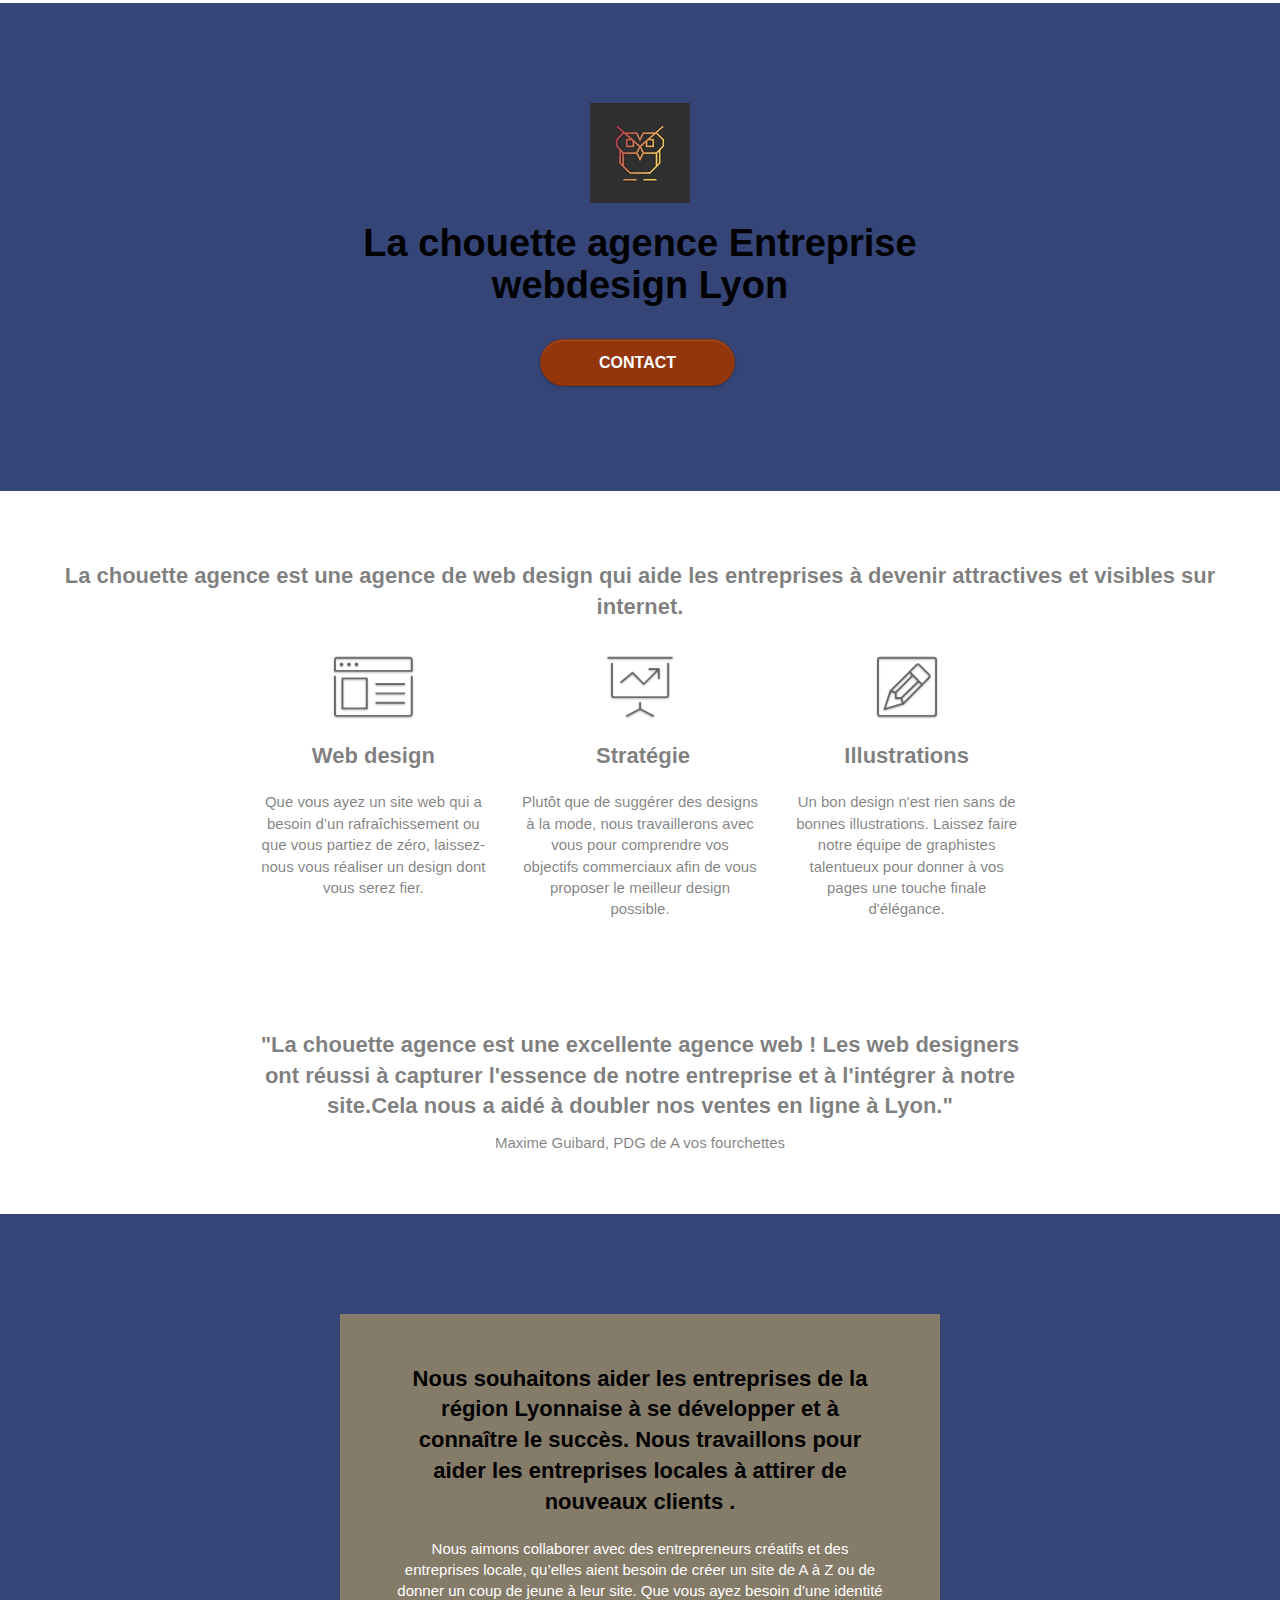
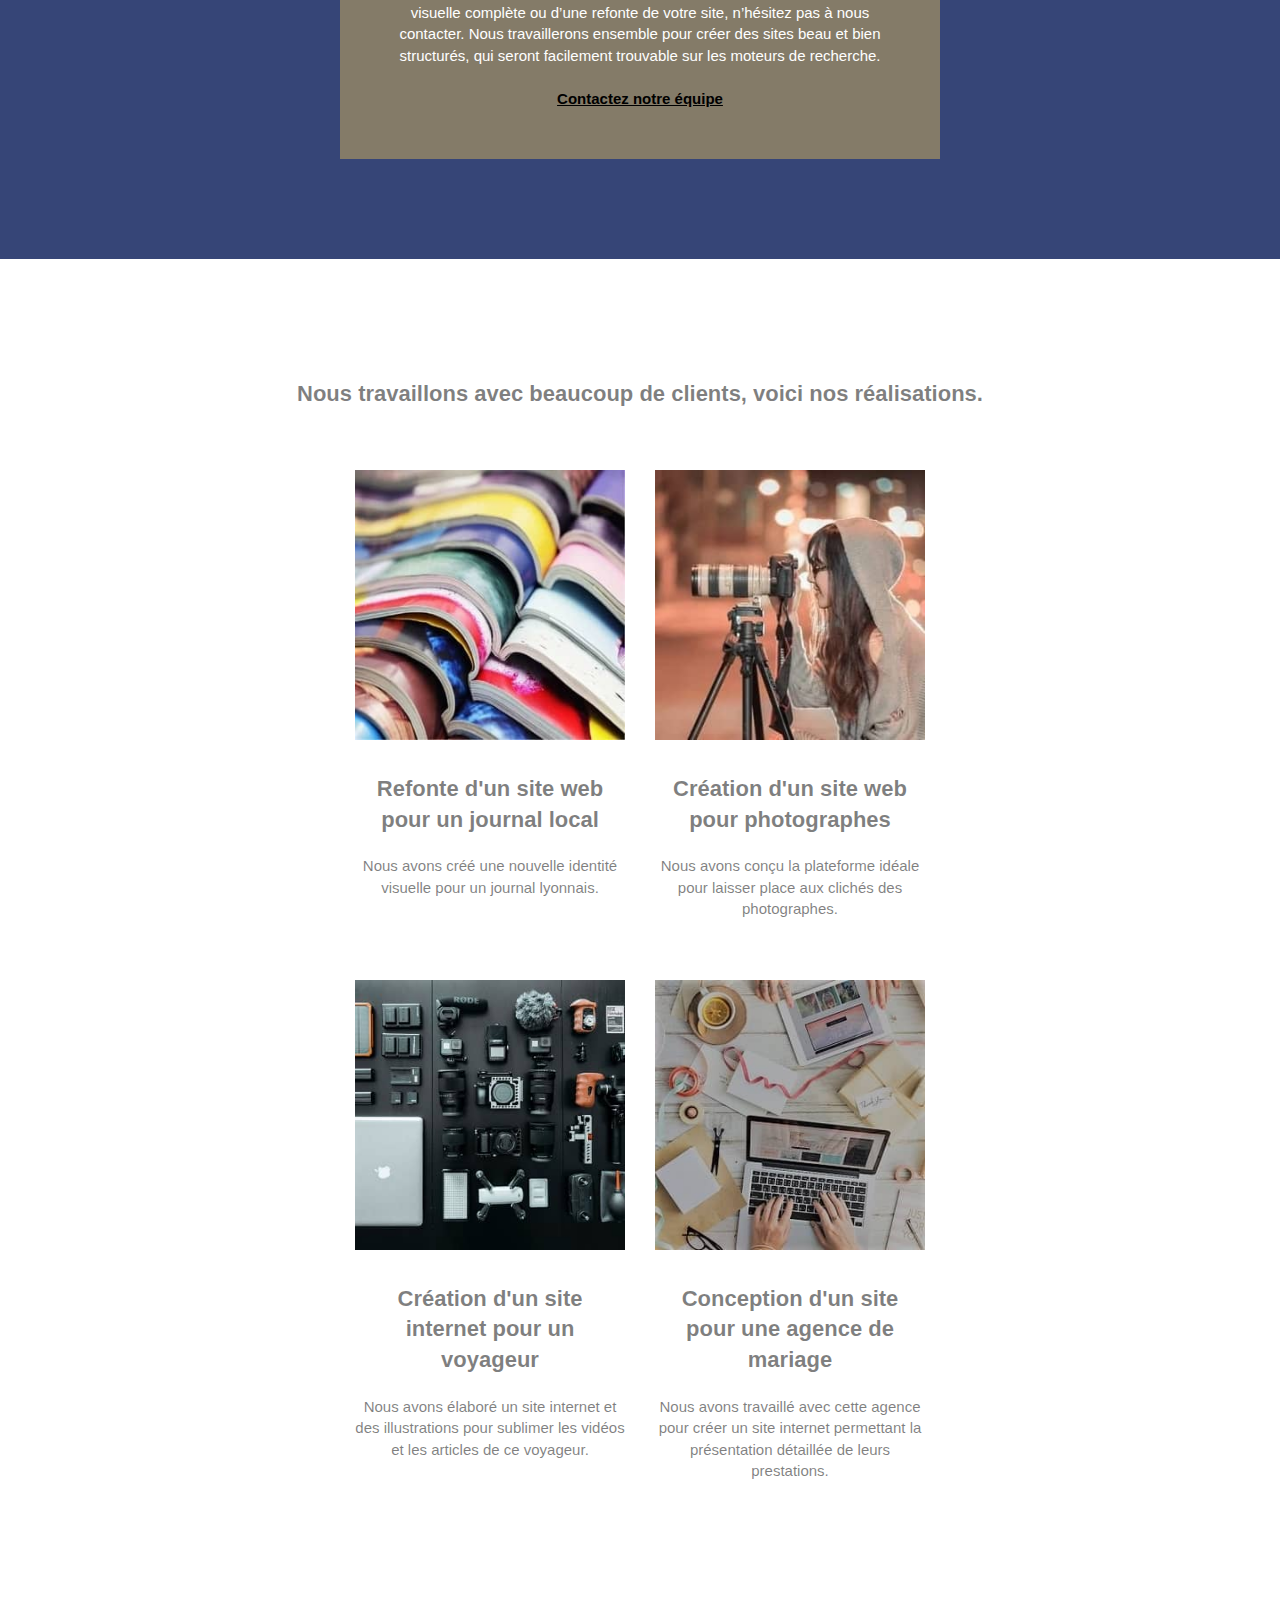
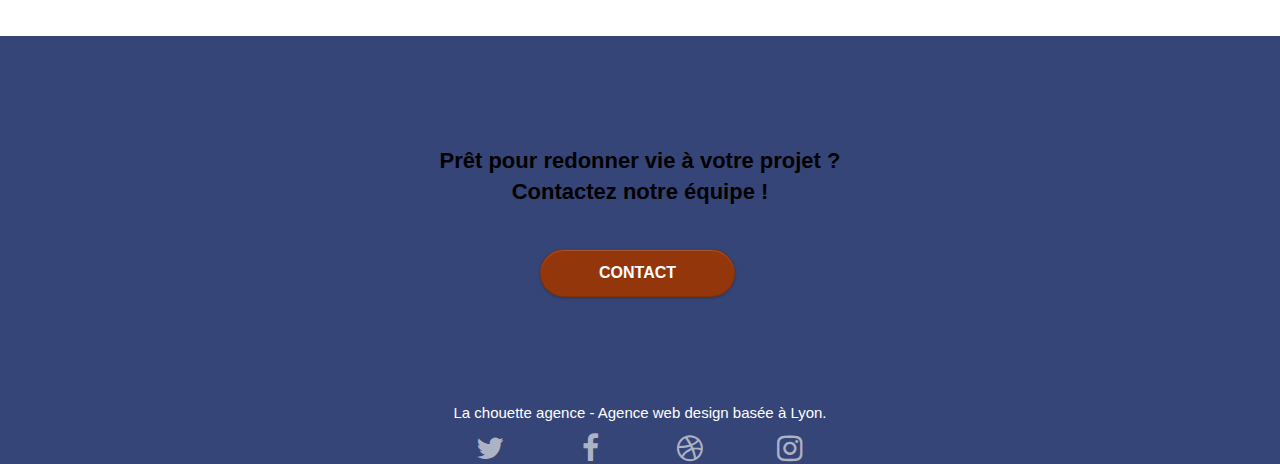
==== index.html @ 37edb610 "divers" ====
<!doctype html>
<html lang="fr">
	<head>
		<meta charset="utf-8">
		<meta name="keywords" content="seo, google, site web, site internet, agence design paris,agence design">
		<meta name="description" content="La Chouette agence est une agence de webdesign basée à Lyon qui aide les entreprises à devenir attractives et visibles sur Internet en définissant une stratégie et un design à votre image">
		<meta name="viewport" content="width=device-width, initial-scale=1.0, viewport-fit=cover">
		<meta name="robots" content="index,follow">

		<link rel="stylesheet" type="text/css" href="./css/bootstrap.css">
		<link rel="stylesheet" type="text/css" href="./style.css">
		<link rel="stylesheet" type="text/css" href="./css/font-awesome.css">
		<link rel="stylesheet" type="text/css" href="./css/et-line.css">
             <title>la Chouette agence - Entreprise web design Lyon</title>
	</head>
	<body>
		<!-- Principal conteneur -->
		<div class="page-container">
			<!-- Header -->
			<div class="bloc bgc-white l-bloc " id="bloc-0">
				<div class="container bloc-sm">
					<nav class="navbar row">
						<div class="navbar-header"></div>
							<!--<a class="navbar-brand" href="index.html"><img src="img/Optimized-la-chouette-agence.png" alt="Logo de la Chouette agence, agence de web design à Lyon"></a>
						</div> -->
						<div class="collapse navbar-collapse navbar-1 special-dropdown-nav">
							<ul class="site-navigation nav navbar-nav"></ul>
						</div>
						</nav>
					   </div>
					</div>
				  </div>
			
				<!-- bloc-1-presentation -->
				<div class="bloc bgc-dark-slate-blue bg-banniere d-bloc bg-t-edge bloc-bg-texture texture-paper b-parallax" id="bloc-1-hero">
					<div class="container bloc-lg">
						<div class="row tight-width-whitespace">
							<div class="col-sm-12">
								<img src="img/Optimized-logo.png" class="center-block image-resize-mode" width="100" alt="La chouette agence, agence web paris, création logo paris" />
								<h1 class="text-center hero-bloc-text tc-white ">La chouette agence Entreprise webdesign Lyon</h1>
								<div class="text-center">
									<a href="contact.html" class="btn btn-lg btn-clean btn-rd cta-hero btn-atomic-tangerine" id="cta-hero">Contact</a>
								</div>
							</div>
						</div>
					</div>
				</div>
				<!-- bloc-1-presentation END -->
				<!-- bloc-2-services -->
				<div class="bloc bgc-white l-bloc" id="bloc-2-services">
					<div class="container bloc-md">
						<div class="row">
							<div class="col-sm-12">
								<h2 class="text-center">
									La chouette agence est une agence de web design qui aide les entreprises à devenir attractives et visibles sur internet.
								</h2>	
								</div>
							</div>
							<div class="row voffset-lg med-width-whitespace">
								<div class="col-sm-4">
									<div class="text-center">
										<span class="et-icon-browser sm-shadow icon-dark-slate-blue icons icon-lg"></span>
									</div>
									<h2 class="mg-md text-center">Web design</h2>
									<p class="text-center">
										Que vous ayez un site web qui a besoin d&rsquo;un rafraîchissement ou que vous partiez de zéro, laissez-nous vous réaliser un design dont vous serez fier.
									</p>
								</div>
								<div class="col-sm-4">
									<div class="text-center">
										<span class="et-icon-presentation sm-shadow icon-dark-slate-blue icons icon-lg"></span>
									</div>
									<h2 class="mg-md text-center">&nbsp;Stratégie</h2>
									<p class="text-center ">
										Plutôt que de suggérer des designs à la mode, nous travaillerons avec vous pour comprendre vos objectifs commerciaux afin de vous proposer le meilleur design possible.
										<br>
									</p>
								</div>
								<div class="col-sm-4">
									<div class="text-center">
										<span class="et-icon-edit sm-shadow icon-dark-slate-blue icons icon-lg"></span>
									</div>
									<h2 class="mg-md text-center">Illustrations</h2>
									<p class="text-center ">
										Un bon design n'est rien sans de bonnes illustrations. Laissez faire notre équipe de graphistes talentueux pour donner à vos pages une touche finale d'élégance.
									</p>
								</div>
							</div>
							<div class="row voffset-lg voffset">
								<div class="col-xs-12 col-md-8 col-md-offset-2">
									<h2 class="text-center">
										"La chouette agence est une excellente agence web ! Les web designers ont réussi à capturer l'essence de notre entreprise et à l'intégrer à notre site.Cela nous a aidé à doubler nos ventes en ligne à Lyon."
									</h2>
									<p class="text-center">
										Maxime Guibard, PDG de A vos fourchettes
									</p>
								</div>
							</div>
						</div>
					</div>
					<!-- bloc-2-services END -->
					<!-- bloc-3-what-i-do -->
					<div class="bloc tc-white bgc-atomic-tangerine bg-presentation d-bloc bloc-bg-texture texture-paper b-parallax" id="bloc-3-what-i-do">
						<div class="container bloc-lg">
							<div class="row tight-width-whitespace black-background">
								<div class="col-sm-12">
									<h2 class="mg-md text-center tc-white">Nous souhaitons aider les entreprises de la région Lyonnaise à se développer et à connaître le succès. Nous travaillons pour aider les entreprises locales à attirer de nouveaux clients .<br></h2>
									<p class="text-center white">
										Nous aimons collaborer avec des entrepreneurs créatifs et des entreprises locale, qu’elles aient besoin de créer un site de A à Z ou de donner un coup de jeune à leur site. Que vous ayez besoin d’une identité visuelle complète ou d’une refonte de votre site, n’hésitez pas à nous contacter. Nous travaillerons ensemble pour créer des sites beau et bien structurés, qui seront facilement trouvable sur les moteurs de recherche. 
										<br>
										<br>
										<a class="ltc-white bold-link" href="contact.html">Contactez notre équipe</a>
										<br>
									</p>
								</div>
							</div>
						</div>
					</div>
					<!-- bloc-3-what-i-do END -->
					<!-- bloc-4-portfolio -->
					<div class="bloc bgc-white bg-lines-h2-bg bg-repeat l-bloc" id="bloc-4-portfolio">
						<div class="container bloc-lg">
							<div class="row">
								<div class="col-sm-12">
									<h2 class="text-center">
										Nous travaillons avec beaucoup de clients, voici nos réalisations.
									</h2>	
								</div>
							</div>
							<div class="row tight-width-whitespace portfolio-row">
								<div class="col-sm-6">
									<a href="#" data-lightbox="img/1.jpg" data-gallery-id="gallery-1" data-caption="Refonte d'un site web pour un journal local" data-frame="snapshot-lb"><img src="img/Optimized-1.jpg" alt="paris web design logo agence web meilleure agence et refonte site web journal" class="img-responsive portfolio-thumb" /></a>
									<h2 class="mg-md text-center">Refonte d'un site web pour un journal local</h2>
									<p class="text-center">
										Nous avons créé une nouvelle identité visuelle pour un journal lyonnais.
									</p>
								</div>
								<div class="col-sm-6">
									<a href="#" data-lightbox="img/2.jpg" data-gallery-id="gallery-1" data-caption="Création d'un site web pour photographes" data-frame="snapshot-lb"><img src="img/Optimized-2.jpg" class="img-responsive portfolio-thumb" alt="paris web design logo agence web meilleure agence, Création d'un site web pour photographes" /></a>
									<h2 class="mg-md text-center">Création d'un site web pour photographes</h2>
									<p class="text-center">
										Nous avons conçu la plateforme idéale pour laisser place aux clichés des photographes.
									</p>
								</div>
							</div>
							<div class="row tight-width-whitespace portfolio-row">
								<div class="col-sm-6">
									<a href="#" data-lightbox="img/3.bmp" data-gallery-id="gallery-1" data-caption="Création d'un site internet pour un voyageur" data-frame="snapshot-lb"><img src="img/Optimized-3.jpg" class="img-responsive portfolio-thumb" alt="paris web design logo agence web meilleure agence, Création d'un site web pour voyageur"/></a>
									<h2 class="mg-md text-center">Création d'un site internet pour un voyageur</h2>
									<p class="text-center">
										Nous avons élaboré un site internet et des illustrations pour sublimer les vidéos et les articles de ce voyageur.
									</p>
								</div>
								<div class="col-sm-6">
									<a href="#" data-lightbox="img/4.bmp" data-gallery-id="gallery-1" data-caption="Conception d'un site pour une agence de mariage" data-frame="snapshot-lb"><img src="img/Optimized-4.jpg" class="img-responsive portfolio-thumb" alt="paris web design logo agence web meilleure agence, Création d'un site web pour agence de mariage" /></a>
									<h2 class="mg-md text-center">Conception d'un site pour une agence de mariage</h2>
									<p class="text-center">
										Nous avons travaillé avec cette agence pour créer un site internet permettant la présentation détaillée de leurs prestations.
									</p>
								</div>
							</div>
						</div>
					</div>
					<!-- bloc-4-portfolio END -->
					<!-- bloc-5-cta -->
					<div class="bloc bgc-dark-slate-blue bg-banniere d-bloc bloc-bg-texture texture-paper" id="bloc-5-cta">
						<div class="container bloc-lg">
							<div class="row">
								<h2 class="mg-md text-center tc-white">Prêt pour redonner vie à votre projet ?<br>Contactez notre équipe !</h2>
								<div class="col-sm-12 text-center">
									<a href="contact.html" class="btn btn-atomic-tangerine btn-clean btn-rd btn-lg cta-hero">Contact</a>
								</div>
							</div>
						</div>
					</div>
					<!-- bloc-5-cta END -->
					<!-- Footer - bloc-8 -->
					<div class="bloc bgc-atomic-tangerine d-bloc" id="bloc-8">
						<div class="container bloc-sm">
							<div class="row">
								<div class="col-sm-12">
									<p class="text-center white">
										La chouette agence - Agence web design basée à Lyon.
										<br>
									</p>
									<div class="row row-no-gutters social">
										<div class="col-sm-3">
											<div class="text-center">
												<a class="social" href="https://twitter.com/?lang=fr"><span class="fa fa-twitter icon-md"></span></a>
											</div>
										</div>
										<div class="col-sm-3">
											<div class="text-center">
												<a class="social" href="https://fr-fr.facebook.com/"><span class="fa fa-facebook icon-md"></span></a>
											</div>
										</div>
										<div class="col-sm-3">
											<div class="text-center">
												<a class="social" href="https://dribbble.com/"><span class="fa fa-dribbble icon-md"></span></a>
											</div>
										</div>
										<div class="col-sm-3">
											<div class="text-center">
												<a class="social" href="https://www.instagram.com/?hl=fr"><span class="fa fa-instagram icon-md"></span></a>
											</div>
										</div>
									</div>
								</div>
							</div>
						</div>
					</div>
			</body>
		</html>
---- style.css ----
body
{
	margin: 0;
	padding: 0;
	background: #FFF;
	overflow-x: hidden;
	-webkit-font-smoothing: antialiased;
	-moz-osx-font-smoothing: grayscale;
}

a,button
{
	transition: all .3s ease-in-out;
	outline: none!important;
}


a:hover
{
	text-decoration: none;
	cursor: pointer;
}

#page-loading-blocs-notifaction
{
	position: fixed;
	top: 0;
	bottom: 0;
	width: 100%;
	z-index: 100000;
	background: #FFFFFF url("img/pageload-spinner.gif") no-repeat center center;
}

.bloc
{
	width: 100%;
	clear: both;
	background: 50% 50% no-repeat;
	padding: 0 50px;
	-webkit-background-size: cover;
	-moz-background-size: cover;
	-o-background-size: cover;
	background-size: cover;
	position: relative;
}

.bloc .container
{
	padding-left: 0;
	padding-right: 0;
}
.bloc-lg
{
	padding: 100px 50px;
	text-align: center;
}

.bloc-md
{
	padding: 50px;
}

.bloc-sm
{
	/*padding: 20px 50px;*/
}

.bg-center,.bg-l-edge,.bg-r-edge,.bg-t-edge,.bg-b-edge,.bg-tl-edge,.bg-bl-edge,.bg-tr-edge,.bg-br-edge,.bg-repeat
{
	-webkit-background-size: auto!important;
	-moz-background-size: auto!important;
	-o-background-size: auto!important;
	background-size: auto!important;
}

.bg-repeat
{
	background: repeat;
}

.bg-t-edge
{
	background: top no-repeat;
}

.bloc-bg-texture::before
{
	content: "";
	background-size: 2px 2px;
	position: absolute;
	top: 0;
	bottom: 0;
	left: 0;
	right: 0;
}

/*.texture-paper::before
{
	background: url("img/texture-paper.png");
	background-size: 280px 280px;
}
*/
.b-parallax
{
	background-attachment: fixed;
}

.d-bloc
{
	color: rgba(255, 255, 255, .7);
}

.d-bloc button:hover
{
	color: rgba(255, 255, 255, .9);
}

.d-bloc .icon-round,.d-bloc .icon-square,.d-bloc .icon-rounded,.d-bloc .icon-semi-rounded-a,.d-bloc .icon-semi-rounded-b
{
	border-color: rgba(255, 255, 255, .9);
}

.d-bloc .divider-h span
{
	border-color: rgba(255, 255, 255, .2);
}

.d-bloc .a-btn,.d-bloc .navbar a,.d-bloc .navbar-brand,.d-bloc a .icon-sm,.d-bloc a .icon-md,.d-bloc a .icon-lg,.d-bloc a .icon-xl,.d-bloc h1 a,.d-bloc h2 a,.d-bloc h3 a,.d-bloc h4 a,.d-bloc h5 a,.d-bloc h6 a,.d-bloc p a
{
	color: rgba(255, 255, 255, .6);
}

.d-bloc .a-btn:hover,.d-bloc .navbar a:hover,.d-bloc .navbar-brand:hover,.d-bloc a:hover .icon-sm,.d-bloc a:hover .icon-md,.d-bloc a:hover .icon-lg,.d-bloc a:hover .icon-xl,.d-bloc h1 a:hover,.d-bloc h2 a:hover,.d-bloc h3 a:hover,.d-bloc h4 a:hover,.d-bloc h5 a:hover,.d-bloc h6 a:hover,.d-bloc p a:hover
{
	color: rgba(255, 255, 255, 1);
}

.d-bloc .navbar-toggle .icon-bar
{
	background: rgba(255, 255, 255, 1);
}

.d-bloc .btn-wire,.d-bloc .btn-wire:hover
{
	color: rgba(255, 255, 255, 1);
	border-color: rgba(255, 255, 255, 1);
}

.d-bloc .panel
{
	color: rgba(0, 0, 0, .5);
}

.d-bloc .panel button:hover
{
	color: rgba(0, 0, 0, .7);
}

.d-bloc .panel icon
{
	border-color: rgba(0, 0, 0, .7);
}

.d-bloc .panel .divider-h span
{
	border-color: rgba(0, 0, 0, .1);
}

.d-bloc .panel .a-btn
{
	color: rgba(0, 0, 0, .6);
}

.d-bloc .panel .a-btn:hover
{
	color: rgba(0, 0, 0, 1);
}

.d-bloc .panel .btn-wire,.d-bloc .panel .btn-wire:hover
{
	color: rgba(0, 0, 0, .7);
	border-color: rgba(0, 0, 0, .3);
}

.d-bloc .panel,.l-bloc
{
	color: rgba(0, 0, 0, .5);
}

.d-bloc .panel button:hover,.l-bloc button:hover
{
	color: rgba(0, 0, 0, .7);
}

.l-bloc .icon-round,.l-bloc .icon-square,.l-bloc .icon-rounded,.l-bloc .icon-semi-rounded-a,.l-bloc .icon-semi-rounded-b
{
	border-color: rgba(0, 0, 0, .7);
}

.d-bloc .panel .divider-h span,.l-bloc .divider-h span
{
	border-color: rgba(0, 0, 0, .1);
}

.d-bloc .panel .a-btn,.l-bloc .a-btn,.l-bloc .navbar a,.l-bloc .navbar-brand,.l-bloc a .icon-sm,.l-bloc a .icon-md,.l-bloc a .icon-lg,.l-bloc a .icon-xl,.l-bloc h1 a,.l-bloc h2 a,.l-bloc h3 a,.l-bloc h4 a,.l-bloc h5 a,.l-bloc h6 a,.l-bloc p a
{
	color: rgba(0, 0, 0, .6);
}

.d-bloc .panel .a-btn:hover,.l-bloc .a-btn:hover,.l-bloc .navbar a:hover,.l-bloc .navbar-brand:hover,.l-bloc a:hover .icon-sm,.l-bloc a:hover .icon-md,.l-bloc a:hover .icon-lg,.l-bloc a:hover .icon-xl,.l-bloc h1 a:hover,.l-bloc h2 a:hover,.l-bloc h3 a:hover,.l-bloc h4 a:hover,.l-bloc h5 a:hover,.l-bloc h6 a:hover,.l-bloc p a:hover
{
	color: rgba(0, 0, 0, 1);
}

.l-bloc .navbar-toggle .icon-bar
{
	color: rgba(0, 0, 0, .6);
}

.d-bloc .panel .btn-wire,.d-bloc .panel .btn-wire:hover,.l-bloc .btn-wire,.l-bloc .btn-wire:hover
{
	color: rgba(0, 0, 0, .7);
	border-color: rgba(0, 0, 0, .3);
}

.voffset
{
	margin-top: 30px;
}

.voffset-lg
{
	margin-top: 80px;
}

.row-no-gutters
{
	margin-right: 0;
	margin-left: 0;
}

.row.row-no-gutters > [class^="col-"],.row.row-no-gutters > [class*=" col-"]
{
	padding-right: 0;
	padding-left: 0;
}

#bloc-1-hero h1
{
	/*font-size: 32px;*/
}

.navbar
{
	margin-bottom: -50px;
	z-index: 1;
}

.navbar-brand
{
	height: auto;
	padding: 3px 15px;
	font-size: 25px;
	font-weight: normal;
	font-weight: 600;
	line-height: 44px;
}

.navbar-brand img
{
	max-height: 200px;
	margin: 0 5px 0 0;
	display: inline;
}

.navbar-brand img[src$=svg]
{
	min-width: 100px;
}

.nav-center .navbar-brand img
{
	margin: 0;
}

.navbar .nav
{
	padding-top: 2px;
	margin-right: 86px;
	float: right;
	z-index: 1;
}

.nav > li
{
	float: left;
	margin-top: 4px;
	font-size: 16px;
}

.navbar-nav .open .dropdown-menu > li > a
{
	text-align: inherit;
}

.nav > li a:hover,.nav > li a:focus
{
	background: transparent;
}

.navbar-toggle
{
	margin: 10px 10px 0 0;
	border: 0px;
}

.navbar-toggle:hover
{
	background: transparent!important;
}

.navbar-toggle .icon-bar
{
	background-color: rgba(0, 0, 0, .5);
	width: 26px;
}

.nav-invert .navbar .nav
{
	float: left;
}

.nav-invert .navbar-header,.nav-invert .navbar-brand
{
	float: right;
	position: relative;
	z-index: 2;
}

@media (min-width: 768px)
{
	.site-navigation
	{
		
		top: 50%;
		right: 20px;
		transform: translate(0, -50%);
		-webkit-transform: translateY(-50%);
	}

	.nav > li .dropdown-menu a,.nav > li .dropdown-menu a:hover
	{
		color: #484848;
	}

	.nav-invert .site-navigation
	{
		left: 0;
		right: 0;
	}

	.nav-center
	{
		text-align: center;
	}

	.nav-center .navbar-header
	{
		width: 100%;
	}

	.nav-center .navbar-header,.nav-center .navbar-brand,.nav-center .nav > li
	{
		float: none;
		display: inline-block;
	}

	.nav-center .site-navigation
	{
		position: relative;
		width: 100%;
		right: 0;
		margin-right: 0px;
		margin-top: 20px;
	}

	.nav-center.mini-nav .navbar-toggle
	{
		float: none;
		margin: 10px auto 0;
	}
}

.nav > li > .dropdown a
{
	background: none!important;
	display: block;
	padding: 14px 15px;
}

nav .caret
{
	margin: 0 5px;
}

.dropdown-menu .dropdown-menu
{
	top: -8px;
	left: 100%;
}

.dropdown-menu .dropmenu-flow-right
{
	top: 100%;
	left: 0;
	margin-left: -1px;
	border-top-left-radius: 0;
	border-top-right-radius: 0;
}

.dropdown-menu .dropdown span
{
	border: 4px solid black;
	border-top-color: transparent;
	border-right-color: transparent;
	border-bottom-color: transparent;
	margin: 6px -5px 0 0!important;
	float: right;
}

.mg-md
{
	margin-top: 10px;
	margin-bottom: 20px;
}

.mg-lg
{
	margin-top: 10px;
	margin-bottom: 40px;
}

.btn
{
	margin: 0 5px 5px 0;
}

.btn.pull-right
{
	margin: 0 0 5px 5px;
}

.btn-d,.btn-d:hover,.btn-d:focus
{
	color: #FFF;
	background: rgba(0, 0, 0, .3);
}

button
{
	outline: none!important;
}

.btn-rd
{
	border-radius: 40px;
}

.btn-clean
{
	border: 1px solid rgba(0, 0, 0, .08);
	border-bottom-color: rgba(0, 0, 0, .1);
	text-shadow: 0 1px 0 rgba(0, 0, 1, .1);
	box-shadow: 0 1px 3px rgba(0, 0, 1, .25), inset 0 1px 0 0 rgba(255, 255, 255, .15);
}

.icon-md
{
	font-size: 30px!important;
}

.icon-lg
{
	font-size: 60px!important;
}

.sm-shadow
{
	text-shadow: 0 1px 2px rgba(0, 0, 0, .3);
}

.panel-sq,.panel-sq .panel-heading,.panel-sq .panel-footer
{
	border-radius: 0;
}

.panel-rd
{
	border-radius: 30px;
}

.panel-rd .panel-heading
{
	border-radius: 29px 29px 0 0;
}

.panel-rd .panel-footer
{
	border-radius: 0 0 29px 29px;
}

.form-control
{
	/*border-color: rgba(0, 0, 0, .1);*/
	box-shadow: none;
}

.scrollToTop
{
	width: 40px;
	height: 40px;
	position: fixed;
	bottom: 20px;
	right: 20px;
	opacity: 0;
	z-index: 500;
	transition: all .3s ease-in-out;
}

.scrollToTop span
{
	margin-top: 6px;
}

.showScrollTop
{
	font-size: 14px;
	opacity: 1;
}

a[data-lightbox]
{
	position: relative;
	display: block;
	text-align: center;
}

a[data-lightbox]:hover::before
{
	content: "+";
	font-family: "HelveticaNeue-Light", "Helvetica Neue Light", "Helvetica Neue", Helvetica, Arial;
	font-size: 32px;
	width: 50px;
	height: 50px;
	margin-left: -25px;
	border-radius: 50%;
	background: rgba(0, 0, 0, .6);
	color: #FFF;
	font-weight: 100;
	z-index: 1;
	position: absolute;
	top: 50%;
	transform: translateY(-50%);
	-webkit-transform: translateY(-50%);
}

a[data-lightbox]:hover img
{
	opacity: 0.6;
	-webkit-animation-fill-mode: none;
	animation-fill-mode: none;
}

#lightbox-modal
{
	display: flex;
	align-items: center;
}

#lightbox-modal .modal-dialog
{
	width: 90%;
	max-width: 900px;
	margin: 0 auto 0;
}

#lightbox-modal .modal-dialog img
{
	max-height: 90vh;
	margin: 0 auto;
}

.lightbox-caption
{
	padding: 20px;
	color: #FFF;
	background: rgba(0, 0, 0, .5);
	position: absolute;
	left: 15px;
	right: 15px;
	bottom: 5px;
}

.close-lightbox
{
	color: #FFF;
	font-size: 30px;
	position: absolute;
	top: 20px;
	right: 20px;
	z-index: 20;
	background: rgba(0, 0, 0, .5);
	border: none;
	line-height: 30px;
	padding: 0 9px 5px;
	opacity: 0.3;
}

.close-lightbox:hover,.next-lightbox:hover,.prev-lightbox:hover
{
	opacity: 1.0;
	color: #FFF;
}

.next-lightbox,.prev-lightbox
{
	font-size: 20px;
	color: rgba(255, 255, 255, .9);
	background: rgba(0, 0, 0, .5);
	transition: all .2s ease-in-out;
	position: absolute;
	top: 45%;
	z-index: 1;
	opacity: 0.4;
}

.next-lightbox
{
	padding: 6px 8px 1px 13px;
	right: 25px;
}

.prev-lightbox
{
	padding: 6px 13px 1px 10px;
	left: 25px;
}

.snapshot-lb .modal-body
{
	padding-bottom: 45px;
}

.snapshot-lb .lightbox-caption
{
	padding: 0;
	color: rgba(0, 0, 0, .5);
	background: none;
}

h1,h2,h3,h4,h5,h6,p,label,.btn,a
{
	font-family: "helvetica";
	color: rgba(0, 0, 0, .5)!important;
}
.hero-bloc-text
{
	font-size: 38px;
}

.hero-bloc-text-sub
{
	font-size: 36px;
}

.statement-bloc-text
{
	line-height: 26px;
	font-style: italic;
	font-size: 20px;
	text-align: center;
	font-weight: lighter;
	max-width: 520px;
	margin: auto auto auto auto;
}

p
{
	font-size: 15px;
    text-align: center;
}

.tight-width-whitespace
{
	max-width: 600px;
	margin: auto auto auto auto;
}

.h1
{
	font-size: 20px;
	font-family: "Open Sans";
}

.cta-hero
{
	margin-top: 22px;
	color: #FFFFFF!important;
	text-transform: uppercase;
	padding: 12px 58px 12px 58px;
	font-size: 16px;
	font-weight: 700;
	text-align: center;
	border-radius: 40px;
}

.social
{
	max-width: 400px;
	margin: auto auto auto auto;
}

h2
{
	font-size: 22px;
	line-height: 1.4em;
}

h3
{
	font-size: 15px;
	text-transform: uppercase;
	font-weight: 700;
	color: #a29c9c!important;
}

.med-width-whitespace
{
	max-width: 800px;
	margin: auto auto auto auto;
	box-shadow: 0px 0px 0px #000000;
}

h1
{
	color: #a29c9c!important;
    text-align: center;
}

h4
{
	color: #a29c9c!important;
}

.icons
{
	margin-bottom: 14px;
	margin-top: 24px;
}

.white
{
	color: #FFFFFF!important;
}

.portfolio-thumb
{
	margin-bottom: 24px;
}

.portfolio-row
{
	margin-bottom: 44px;
	margin-top: 50px;
}

.avatar
{
	box-shadow: 0px 4px 9px rgba(0, 0, 0, 0.3);
}

.black-background
{
	background-color: rgba(165, 147, 99, 0.7);
	padding: 40px 40px 40px 40px;
}

.bold-link
{
	font-weight: 900;
	text-decoration: underline!important;
}

.bgc-white
{
	background-color: #FFFFFF;
}

.bgc-dark-slate-blue
{
	background-color:#364577;
}

.bgc-atomic-tangerine
{
	background-color:#364577;
}

.tc-white
{
	color:black!important;
}

.btn-atomic-tangerine
{
	background:rgb(148,54,11);
	color: #FFFFFF!important;
}

.btn-atomic-tangerine:hover
{
	background:black!important;
	color: #FFFFFF!important;
}

.ltc-white
{
	color: black!important;
}

.ltc-white:hover
{
	color: #cccccc!important;
}

.ltc-atomic-tangerine
{
	color: rgba(0, 0, 0, 0.3!important;
}

.ltc-atomic-tangerine:hover
{
	color: rgba(0, 0, 0, 0.3!important;
}

.icon-dark-slate-blue
{
	color: #364577!important;
	border-color: #364577!important;
}

.bg-dots-bg
{
	background-image: url("img/dots-bg.png");
}
/*
.bg-lines-h2-bg
{
	background-image: url("img/lines-h2-bg.png");
}
*/
.form-group
{
	padding: 10px;
	text-align: left;
	
}
/*.bg-banniere
{
	background-image: url("img/la-chouette-agence-banniere.jpg");
}

.bg-presentation
{
	background-image: url("img/image-de-presentation.bmp");
}

*/
@media (max-width: 1024px)
{
	.bloc
	{
		
		padding-right: 20px;
	}

	.bloc.full-width-bloc,.bloc-tile-2.full-width-bloc .container,.bloc-tile-3.full-width-bloc .container,.bloc-tile-4.full-width-bloc .container
	{
		padding-left: 0;
		padding-right: 0;
	}
}

@media (max-width: 992px) and (min-width: 768px)
{
	.navbar .nav
	{
	max-width: 80%}

	.nav-center.navbar .nav
	{
	max-width: 100%}
}

@media only screen and (min-width: 768px) and (max-width: 1024px) and (orientation: landscape)
{
	.b-parallax
	{
		background-attachment: scroll;
	}
}

@media only screen and (min-width: 1024px) and (max-width: 1366px) and (-webkit-min-device-pixel-ratio: 1.5)
{
	.b-parallax
	{
		background-attachment: scroll;
	}
}

@media (max-width: 991px)
{
	.container
	{
		width: 100%;
	}

	.b-parallax
	{
		background-attachment: scroll;
	}

	.page-container,#hero-bloc
	{
		overflow-x: hidden;
		position: relative;
	}
    /*.bloc
	{
		padding-left: constant(safe-area-inset-left);
		padding-right: constant(safe-area-inset-right);
	}
	*/

	.bloc-group,.bloc-group .bloc
	{
		display: block;
		width: 100%;
	}
/*
	.bloc-fill-screen .fill-bloc-top-edge,.bloc-fill-screen .fill-bloc-bottom-edge
	{
		padding: 0 20px;
		padding-left: constant(safe-area-inset-left);
		padding-right: constant(safe-area-inset-right);
	}
}
*/
}
@media (max-width: 767px)
{
	.page-container
	{
		overflow-x: hidden;
		position: relative;
	}

	h1,h2,h3,h4,h5,h6,p,#disqus_thread
	{
		padding-left: 10px!important;
		padding-right: 10px!important;
	}

	.b-parallax
	{
		background-attachment: scroll;
	}

	.navbar .nav
	{
		padding-top: 0;
		border-top: 1px solid rgba(0, 0, 0, .2);
		float: none!important;
	}

	.navbar.row
	{
		margin-left: 0;
		margin-right: 0;
	}

	.site-navigation
	{
		position: inherit;
		transform: none;
		-webkit-transform: none;
		-ms-transform: none;
	}

	.nav > li
	{
		margin-top: 0;
		border-bottom: 1px solid rgba(0, 0, 0, .1);
		background: rgba(0, 0, 0, .05);
		text-align: left;
		padding-left: 15px;
		width: 100%;
	}

	.nav > li:hover
	{
		background: rgba(0, 0, 0, .08);
	}

	.dropdown .dropdown a .caret
	{
		float: none;
		margin: 5px 0 0 10px!important;
		border: 4px solid black;
		border-bottom-color: transparent;
		border-right-color: transparent;
		border-left-color: transparent;
	}

	#hero-bloc .navbar .nav
	{
		background: rgba(0, 0, 0, .8);
	}

	#hero-bloc .navbar .nav a
	{
		color: rgba(255, 255, 255, .6);
	}

	.hero
	{
		padding: 50px 0;
	}

	.hero-nav
	{
		left: -1px;
		right: -1px;
	}

	.navbar-collapse
	{
		padding: 0;
		overflow-x: hidden;
		-webkit-box-shadow: none;
		box-shadow: none;
	}

	.navbar-brand img
	{
		max-height: 40px;
		width: auto;
	}

	.nav-invert .navbar-header
	{
		float: none;
		width: 100%;
	}

	.nav-invert .navbar-toggle
	{
		float: left;
		margin-left: 10px;
	}

	.bloc
	{
		padding-left: 0;
		padding-right: 0;
	}

	.bloc-xxl,.bloc-xl,.bloc-lg
	{
		padding: 40px 0;
	}

	.bloc-sm,.bloc-md
	{
		padding-left: 0;
		padding-right: 0;
	}

	.bloc-tile-2 .container,.bloc-tile-3 .container,.bloc-tile-4 .container,.bloc-fill-screen .fill-bloc-top-edge,.bloc-fill-screen .fill-bloc-bottom-edge
	{
		padding-left: 0;
		padding-right: 0;
	}

	.a-block
	{
		padding: 0 10px;
	}

	.btn-dwn
	{
		display: none;
	}

	.voffset
	{
		margin-top: 5px;
	}

	.voffset-md
	{
		margin-top: 20px;
	}

	.voffset-lg
	{
		margin-top: 30px;
	}

	.close-lightbox
	{
		display: inline-block;
	}

	.blocsapp-device-iphone5
	{
		background-size: 216px 425px;
		padding-top: 60px;
		width: 216px;
		height: 425px;
	}

	.blocsapp-device-iphone5 img
	{
		width: 180px;
		height: 320px;
	}

}

@media  (max-width: 600px)
{
	.col-sm-12
    {
    font-size: 14px;
    }	
}

@media (max-width: 400px)
{
	.bloc
	{
		padding-left: 0;
		padding-right: 0;
	}
}
---- css/et-line.css ----
@font-face {
    font-family: et-line;
    src: url(../fonts/et-line.eot);
    src: url(../fonts/et-line.eot?#iefix) format('embedded-opentype'), url(../fonts/et-line.woff) format('woff'), url(../fonts/et-line.ttf) format('truetype'), url(../fonts/et-line.svg#et-line) format('svg');
    font-weight: 400;
    font-style: normal
}

.et-icon-adjustments,
.et-icon-alarmclock,
.et-icon-anchor,
.et-icon-aperture,
.et-icon-attachment,
.et-icon-bargraph,
.et-icon-basket,
.et-icon-beaker,
.et-icon-bike,
.et-icon-book-open,
.et-icon-briefcase,
.et-icon-browser,
.et-icon-calendar,
.et-icon-camera,
.et-icon-caution,
.et-icon-chat,
.et-icon-circle-compass,
.et-icon-clipboard,
.et-icon-clock,
.et-icon-cloud,
.et-icon-compass,
.et-icon-desktop,
.et-icon-dial,
.et-icon-document,
.et-icon-documents,
.et-icon-download,
.et-icon-dribbble,
.et-icon-edit,
.et-icon-envelope,
.et-icon-expand,
.et-icon-facebook,
.et-icon-flag,
.et-icon-focus,
.et-icon-gears,
.et-icon-genius,
.et-icon-gift,
.et-icon-global,
.et-icon-globe,
.et-icon-googleplus,
.et-icon-grid,
.et-icon-happy,
.et-icon-hazardous,
.et-icon-heart,
.et-icon-hotairballoon,
.et-icon-hourglass,
.et-icon-key,
.et-icon-laptop,
.et-icon-layers,
.et-icon-lifesaver,
.et-icon-lightbulb,
.et-icon-linegraph,
.et-icon-linkedin,
.et-icon-lock,
.et-icon-magnifying-glass,
.et-icon-map,
.et-icon-map-pin,
.et-icon-megaphone,
.et-icon-mic,
.et-icon-mobile,
.et-icon-newspaper,
.et-icon-notebook,
.et-icon-paintbrush,
.et-icon-paperclip,
.et-icon-pencil,
.et-icon-phone,
.et-icon-picture,
.et-icon-pictures,
.et-icon-piechart,
.et-icon-presentation,
.et-icon-pricetags,
.et-icon-printer,
.et-icon-profile-female,
.et-icon-profile-male,
.et-icon-puzzle,
.et-icon-quote,
.et-icon-recycle,
.et-icon-refresh,
.et-icon-ribbon,
.et-icon-rss,
.et-icon-sad,
.et-icon-scissors,
.et-icon-scope,
.et-icon-search,
.et-icon-shield,
.et-icon-speedometer,
.et-icon-strategy,
.et-icon-streetsign,
.et-icon-tablet,
.et-icon-target,
.et-icon-telescope,
.et-icon-toolbox,
.et-icon-tools,
.et-icon-tools-2,
.et-icon-trophy,
.et-icon-tumblr,
.et-icon-twitter,
.et-icon-upload,
.et-icon-video,
.et-icon-wallet,
.et-icon-wine {
    font-family: et-line;
    speak: none;
    font-style: normal;
    font-weight: 400;
    font-variant: normal;
    text-transform: none;
    line-height: 1;
    -webkit-font-smoothing: antialiased;
    -moz-osx-font-smoothing: grayscale;
    display: inline-block
}

.et-icon-mobile:before {
    content: "\e000"
}

.et-icon-laptop:before {
    content: "\e001"
}

.et-icon-desktop:before {
    content: "\e002"
}

.et-icon-tablet:before {
    content: "\e003"
}

.et-icon-phone:before {
    content: "\e004"
}

.et-icon-document:before {
    content: "\e005"
}

.et-icon-documents:before {
    content: "\e006"
}

.et-icon-search:before {
    content: "\e007"
}

.et-icon-clipboard:before {
    content: "\e008"
}

.et-icon-newspaper:before {
    content: "\e009"
}

.et-icon-notebook:before {
    content: "\e00a"
}

.et-icon-book-open:before {
    content: "\e00b"
}

.et-icon-browser:before {
    content: "\e00c"
}

.et-icon-calendar:before {
    content: "\e00d"
}

.et-icon-presentation:before {
    content: "\e00e"
}

.et-icon-picture:before {
    content: "\e00f"
}

.et-icon-pictures:before {
    content: "\e010"
}

.et-icon-video:before {
    content: "\e011"
}

.et-icon-camera:before {
    content: "\e012"
}

.et-icon-printer:before {
    content: "\e013"
}

.et-icon-toolbox:before {
    content: "\e014"
}

.et-icon-briefcase:before {
    content: "\e015"
}

.et-icon-wallet:before {
    content: "\e016"
}

.et-icon-gift:before {
    content: "\e017"
}

.et-icon-bargraph:before {
    content: "\e018"
}

.et-icon-grid:before {
    content: "\e019"
}

.et-icon-expand:before {
    content: "\e01a"
}

.et-icon-focus:before {
    content: "\e01b"
}

.et-icon-edit:before {
    content: "\e01c"
}

.et-icon-adjustments:before {
    content: "\e01d"
}

.et-icon-ribbon:before {
    content: "\e01e"
}

.et-icon-hourglass:before {
    content: "\e01f"
}

.et-icon-lock:before {
    content: "\e020"
}

.et-icon-megaphone:before {
    content: "\e021"
}

.et-icon-shield:before {
    content: "\e022"
}

.et-icon-trophy:before {
    content: "\e023"
}

.et-icon-flag:before {
    content: "\e024"
}

.et-icon-map:before {
    content: "\e025"
}

.et-icon-puzzle:before {
    content: "\e026"
}

.et-icon-basket:before {
    content: "\e027"
}

.et-icon-envelope:before {
    content: "\e028"
}

.et-icon-streetsign:before {
    content: "\e029"
}

.et-icon-telescope:before {
    content: "\e02a"
}

.et-icon-gears:before {
    content: "\e02b"
}

.et-icon-key:before {
    content: "\e02c"
}

.et-icon-paperclip:before {
    content: "\e02d"
}

.et-icon-attachment:before {
    content: "\e02e"
}

.et-icon-pricetags:before {
    content: "\e02f"
}

.et-icon-lightbulb:before {
    content: "\e030"
}

.et-icon-layers:before {
    content: "\e031"
}

.et-icon-pencil:before {
    content: "\e032"
}

.et-icon-tools:before {
    content: "\e033"
}

.et-icon-tools-2:before {
    content: "\e034"
}

.et-icon-scissors:before {
    content: "\e035"
}

.et-icon-paintbrush:before {
    content: "\e036"
}

.et-icon-magnifying-glass:before {
    content: "\e037"
}

.et-icon-circle-compass:before {
    content: "\e038"
}

.et-icon-linegraph:before {
    content: "\e039"
}

.et-icon-mic:before {
    content: "\e03a"
}

.et-icon-strategy:before {
    content: "\e03b"
}

.et-icon-beaker:before {
    content: "\e03c"
}

.et-icon-caution:before {
    content: "\e03d"
}

.et-icon-recycle:before {
    content: "\e03e"
}

.et-icon-anchor:before {
    content: "\e03f"
}

.et-icon-profile-male:before {
    content: "\e040"
}

.et-icon-profile-female:before {
    content: "\e041"
}

.et-icon-bike:before {
    content: "\e042"
}

.et-icon-wine:before {
    content: "\e043"
}

.et-icon-hotairballoon:before {
    content: "\e044"
}

.et-icon-globe:before {
    content: "\e045"
}

.et-icon-genius:before {
    content: "\e046"
}

.et-icon-map-pin:before {
    content: "\e047"
}

.et-icon-dial:before {
    content: "\e048"
}

.et-icon-chat:before {
    content: "\e049"
}

.et-icon-heart:before {
    content: "\e04a"
}

.et-icon-cloud:before {
    content: "\e04b"
}

.et-icon-upload:before {
    content: "\e04c"
}

.et-icon-download:before {
    content: "\e04d"
}

.et-icon-target:before {
    content: "\e04e"
}

.et-icon-hazardous:before {
    content: "\e04f"
}

.et-icon-piechart:before {
    content: "\e050"
}

.et-icon-speedometer:before {
    content: "\e051"
}

.et-icon-global:before {
    content: "\e052"
}

.et-icon-compass:before {
    content: "\e053"
}

.et-icon-lifesaver:before {
    content: "\e054"
}

.et-icon-clock:before {
    content: "\e055"
}

.et-icon-aperture:before {
    content: "\e056"
}

.et-icon-quote:before {
    content: "\e057"
}

.et-icon-scope:before {
    content: "\e058"
}

.et-icon-alarmclock:before {
    content: "\e059"
}

.et-icon-refresh:before {
    content: "\e05a"
}

.et-icon-happy:before {
    content: "\e05b"
}

.et-icon-sad:before {
    content: "\e05c"
}

.et-icon-facebook:before {
    content: "\e05d"
}

.et-icon-twitter:before {
    content: "\e05e"
}

.et-icon-googleplus:before {
    content: "\e05f"
}

.et-icon-rss:before {
    content: "\e060"
}

.et-icon-tumblr:before {
    content: "\e061"
}

.et-icon-linkedin:before {
    content: "\e062"
}

.et-icon-dribbble:before {
    content: "\e063"
}
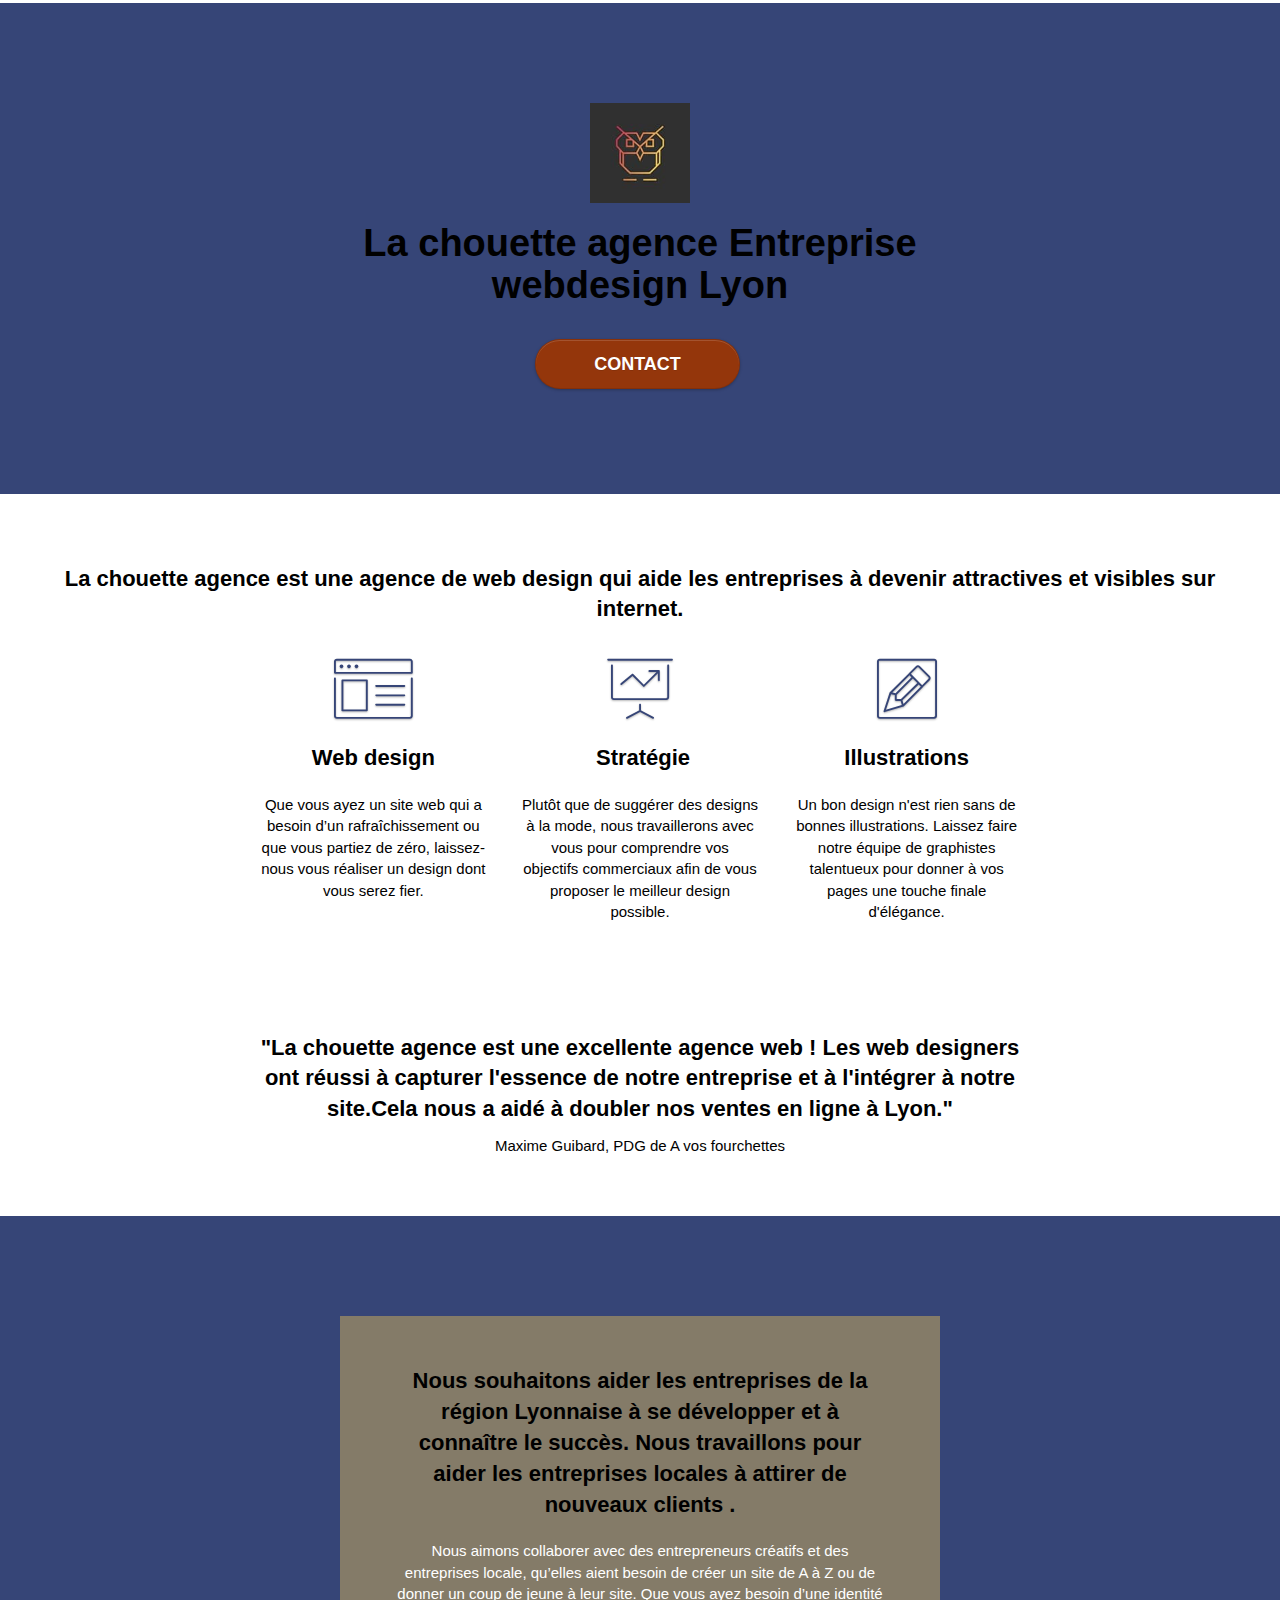
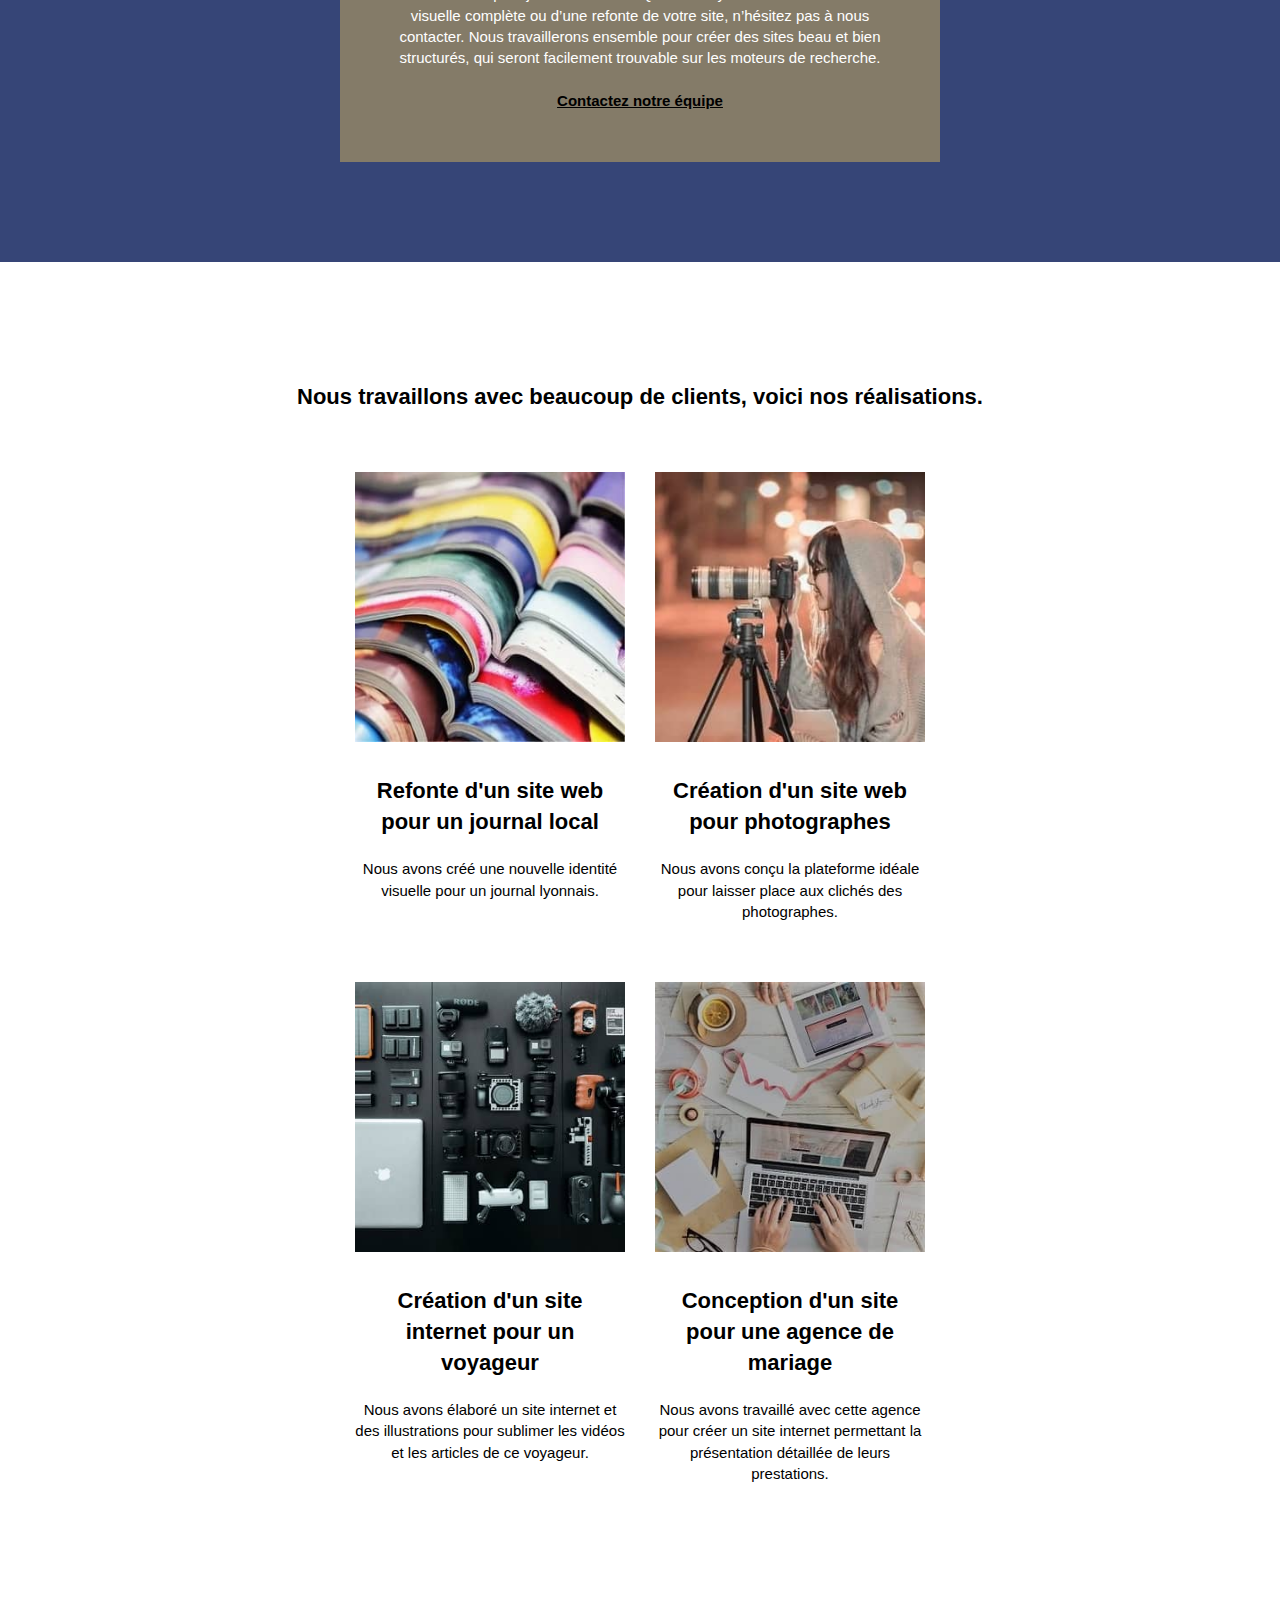
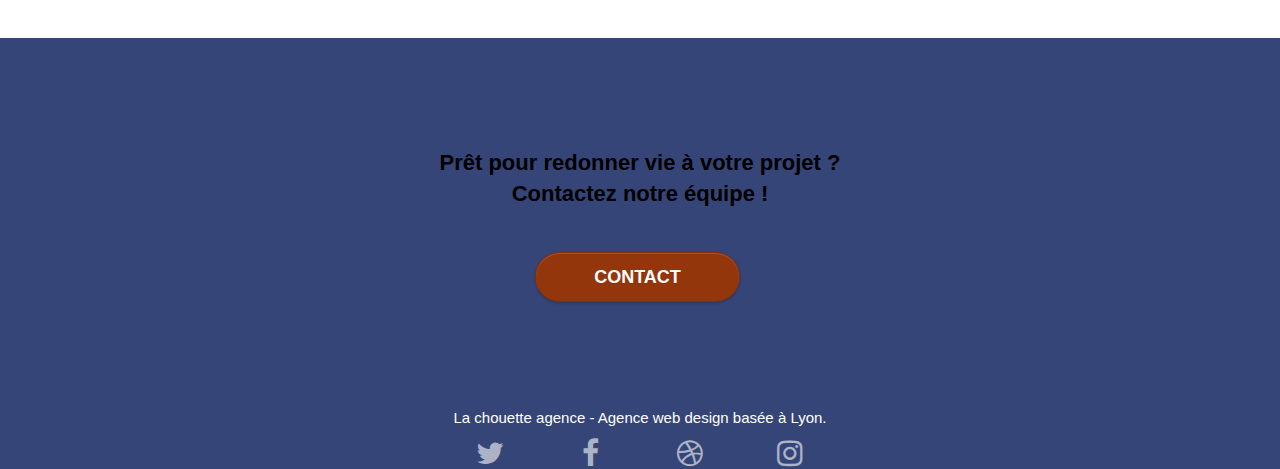
==== commit 5a48b5ea: "divers" ====
--- a/index.html
+++ b/index.html
@@ -21,8 +21,8 @@
 				<div class="container bloc-sm">
 					<nav class="navbar row">
 						<div class="navbar-header"></div>
-							<!--<a class="navbar-brand" href="index.html"><img src="img/Optimized-la-chouette-agence.png" alt="Logo de la Chouette agence, agence de web design à Lyon"></a>
-						</div> -->
+						<!--<a class="navbar-brand" href="index.html"><img src="img/Optimized-la-chouette-agence.png" alt="Logo de la Chouette agence, agence de web design à Lyon"></a>
+	                     </div> -->
 						<div class="collapse navbar-collapse navbar-1 special-dropdown-nav">
 							<ul class="site-navigation nav navbar-nav"></ul>
 						</div>
@@ -30,7 +30,6 @@
 					   </div>
 					</div>
 				  </div>
-			
 				<!-- bloc-1-presentation -->
 				<div class="bloc bgc-dark-slate-blue bg-banniere d-bloc bg-t-edge bloc-bg-texture texture-paper b-parallax" id="bloc-1-hero">
 					<div class="container bloc-lg">
--- a/style.css
+++ b/style.css
@@ -60,10 +60,10 @@
 	padding: 50px;
 }
 
-.bloc-sm
-{
-	/*padding: 20px 50px;*/
-}
+/*.bloc-sm
+{
+	padding: 20px 50px;
+}*/
 
 .bg-center,.bg-l-edge,.bg-r-edge,.bg-t-edge,.bg-b-edge,.bg-tl-edge,.bg-bl-edge,.bg-tr-edge,.bg-br-edge,.bg-repeat
 {
@@ -93,7 +93,6 @@
 	left: 0;
 	right: 0;
 }
-
 /*.texture-paper::before
 {
 	background: url("img/texture-paper.png");
@@ -245,10 +244,10 @@
 	padding-left: 0;
 }
 
-#bloc-1-hero h1
-{
-	/*font-size: 32px;*/
-}
+/*#bloc-1-hero h1
+{
+	/*font-size: 32px;
+}*/
 
 .navbar
 {
@@ -289,6 +288,7 @@
 	margin-right: 86px;
 	float: right;
 	z-index: 1;
+	font-weight:bold;
 }
 
 .nav > li
@@ -661,11 +661,12 @@
 h1,h2,h3,h4,h5,h6,p,label,.btn,a
 {
 	font-family: "helvetica";
-	color: rgba(0, 0, 0, .5)!important;
+	color: black!important;
 }
 .hero-bloc-text
 {
 	font-size: 38px;
+	
 }
 
 .hero-bloc-text-sub
@@ -688,6 +689,7 @@
 {
 	font-size: 15px;
     text-align: center;
+	color:black!important;
 }
 
 .tight-width-whitespace
@@ -708,7 +710,7 @@
 	color: #FFFFFF!important;
 	text-transform: uppercase;
 	padding: 12px 58px 12px 58px;
-	font-size: 16px;
+	
 	font-weight: 700;
 	text-align: center;
 	border-radius: 40px;
@@ -835,12 +837,12 @@
 
 .ltc-atomic-tangerine
 {
-	color: rgba(0, 0, 0, 0.3!important;
+	color: rgba(0, 0, 0, 0.3)!important;
 }
 
 .ltc-atomic-tangerine:hover
 {
-	color: rgba(0, 0, 0, 0.3!important;
+	color: rgba(0, 0, 0, 0.3)!important;
 }
 
 .icon-dark-slate-blue
@@ -967,8 +969,8 @@
 
 	h1,h2,h3,h4,h5,h6,p,#disqus_thread
 	{
-		padding-left: 10px!important;
-		padding-right: 10px!important;
+		padding-left: 20px!important;
+		padding-right: 20px!important;
 	}
 
 	.b-parallax
@@ -1143,6 +1145,7 @@
 	.col-sm-12
     {
     font-size: 14px;
+	margin: auto;
     }	
 }
 
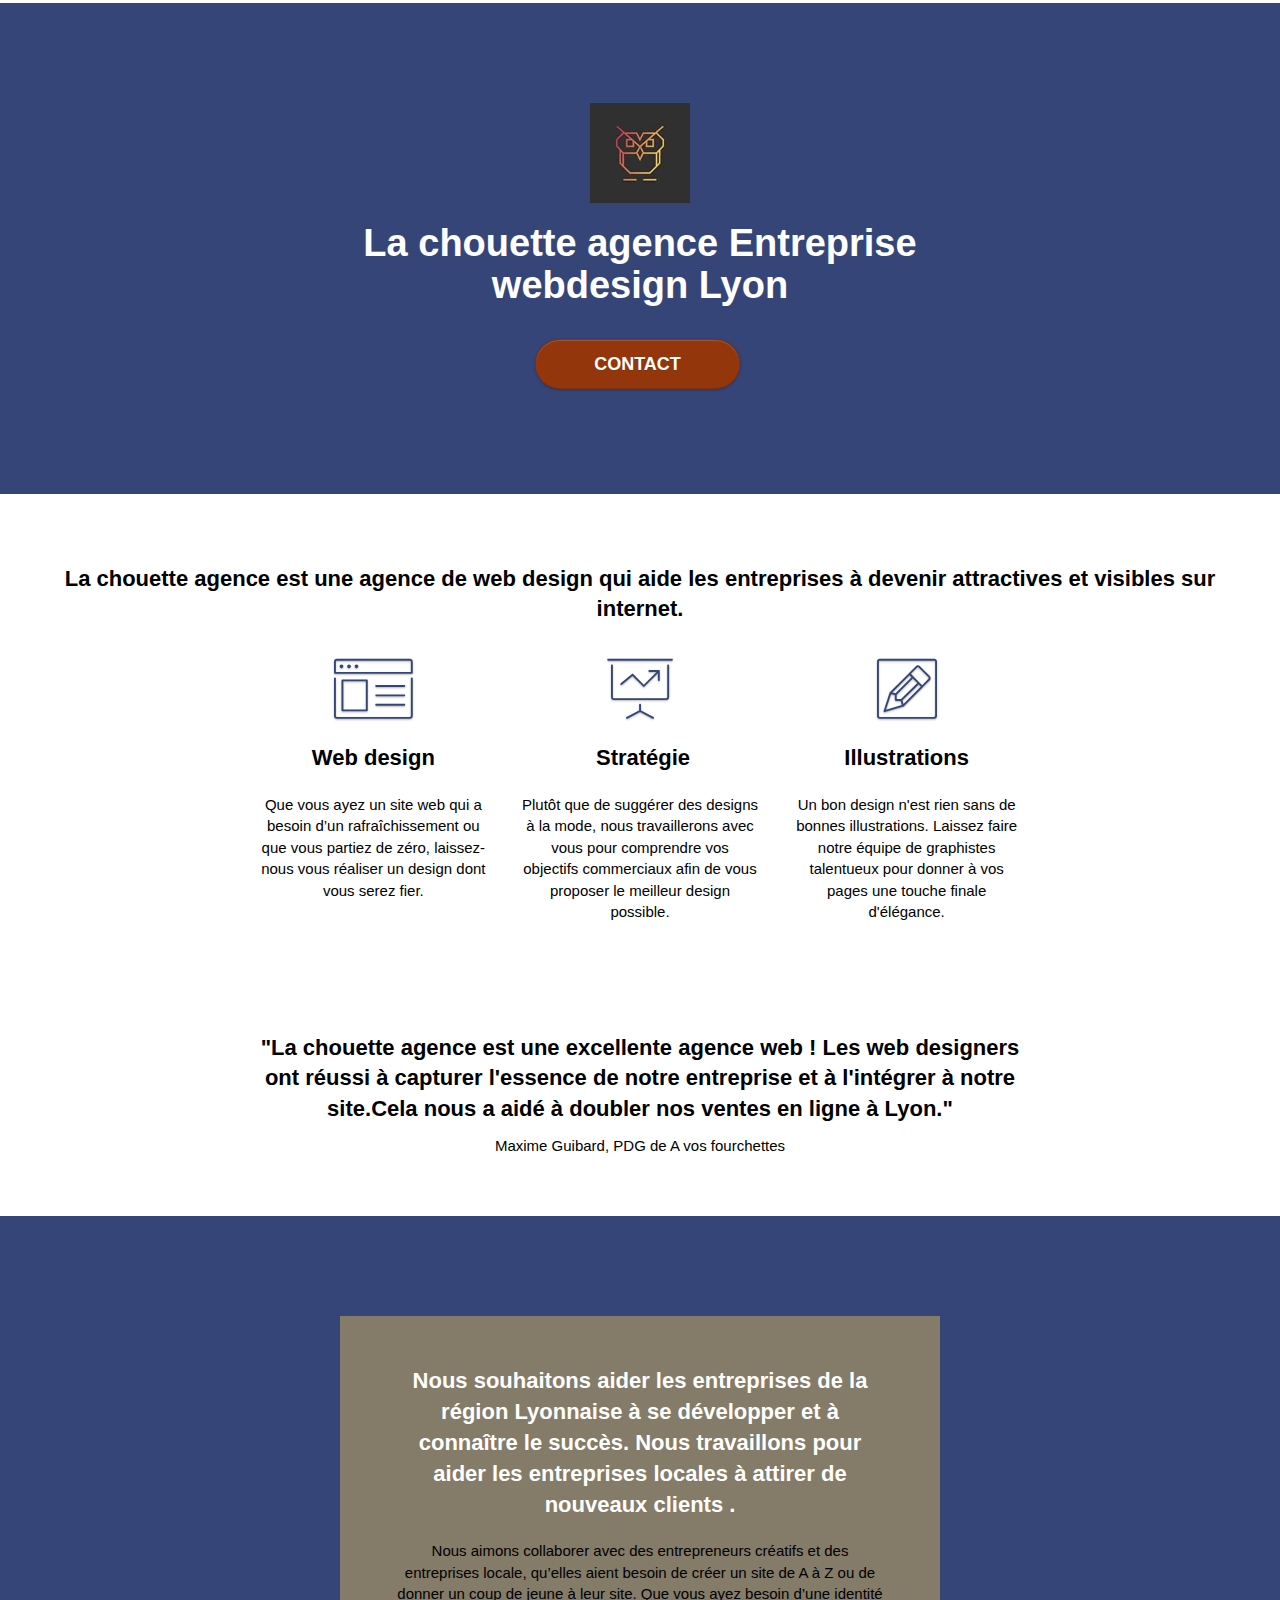
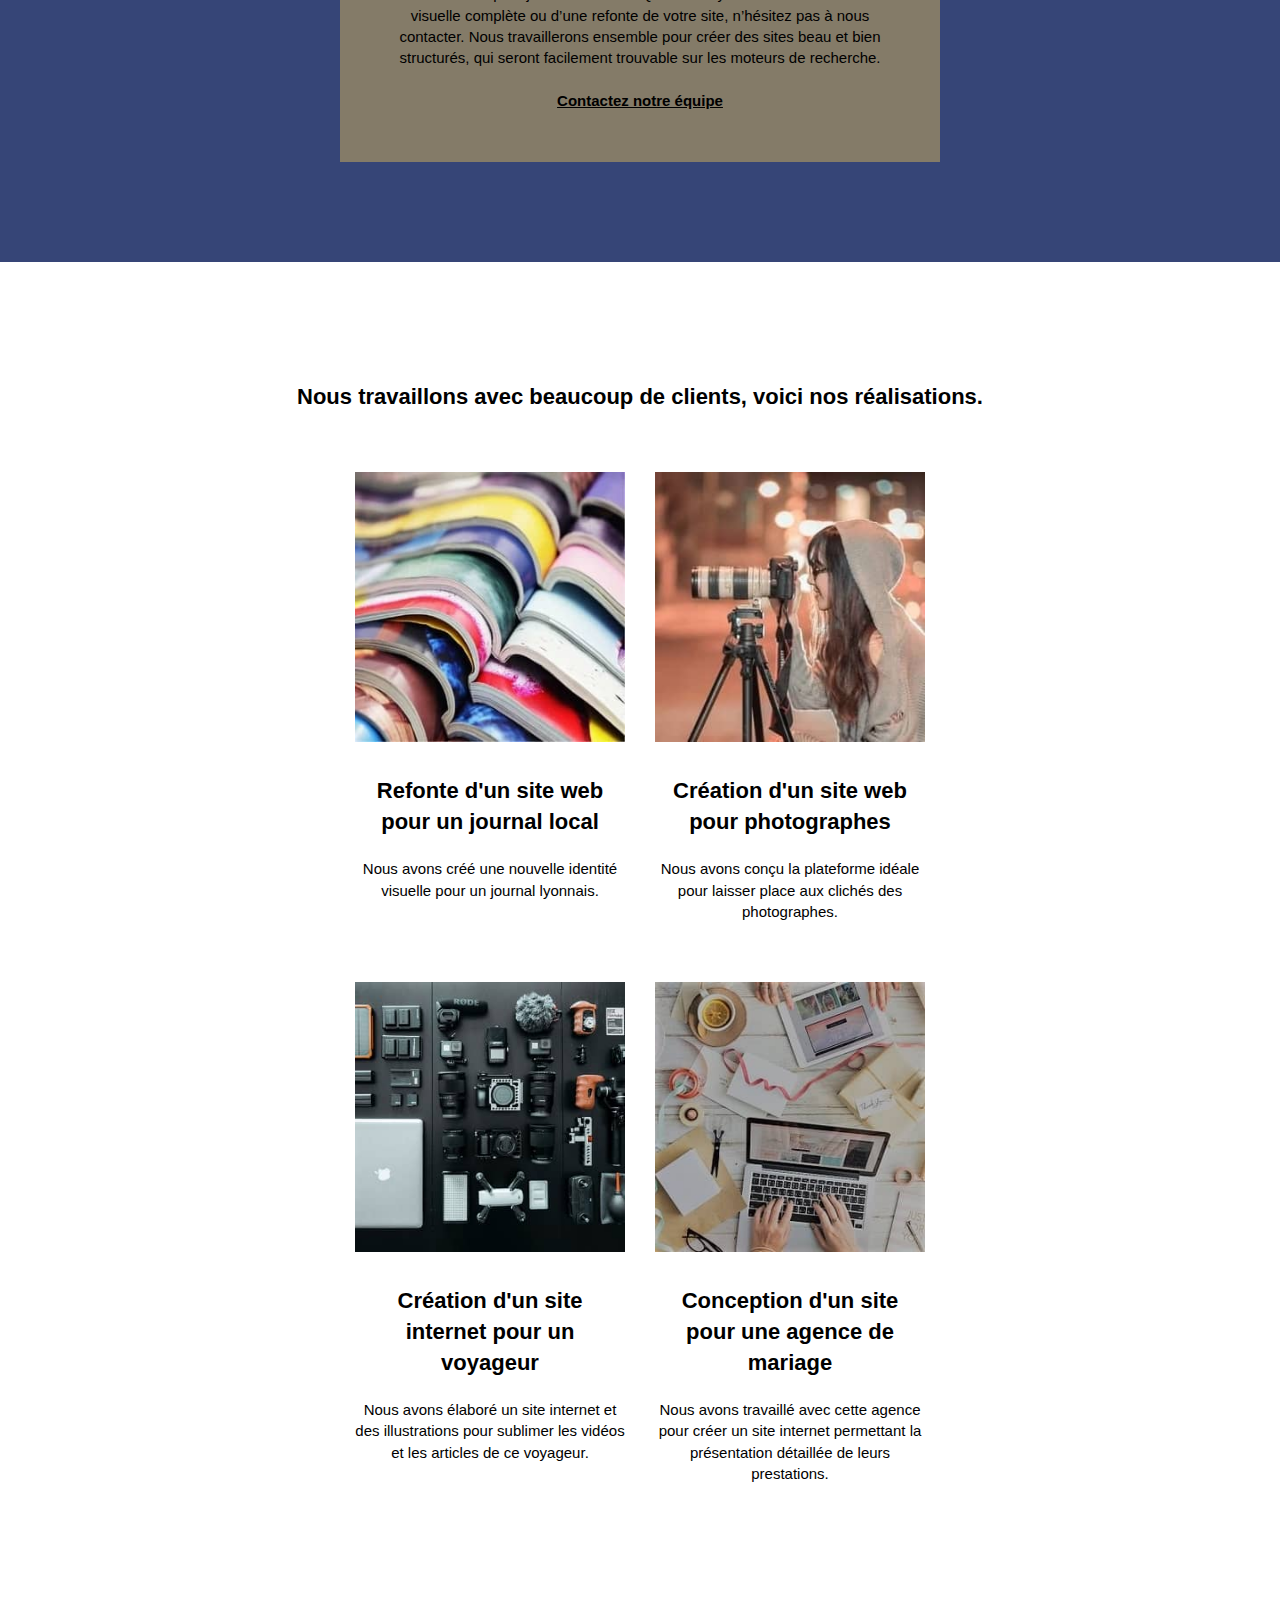
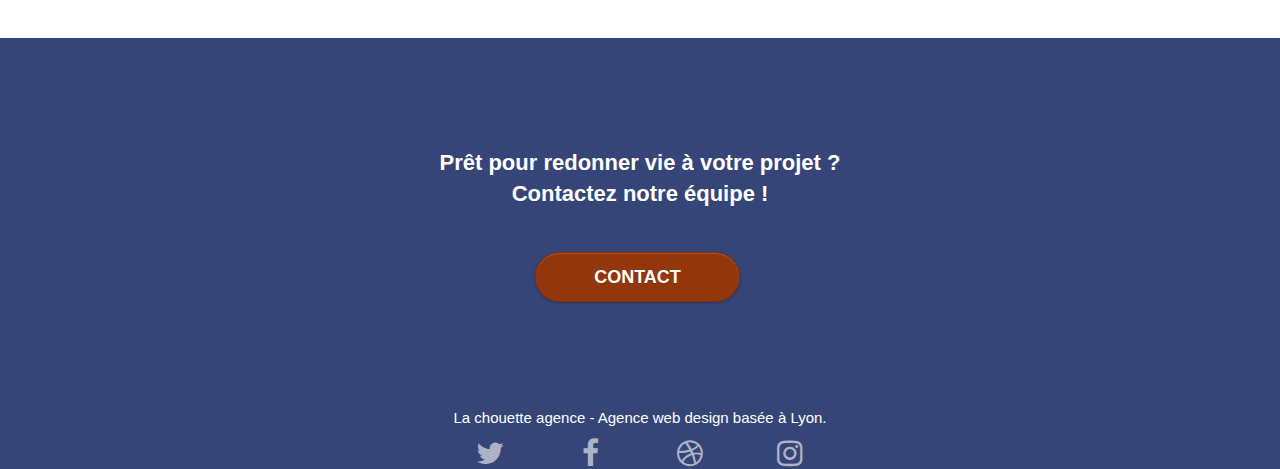
==== commit 1ecfed0d: "divers" ====
--- a/index.html
+++ b/index.html
@@ -104,7 +104,7 @@
 							<div class="row tight-width-whitespace black-background">
 								<div class="col-sm-12">
 									<h2 class="mg-md text-center tc-white">Nous souhaitons aider les entreprises de la région Lyonnaise à se développer et à connaître le succès. Nous travaillons pour aider les entreprises locales à attirer de nouveaux clients .<br></h2>
-									<p class="text-center white">
+									<p class="text-center">
 										Nous aimons collaborer avec des entrepreneurs créatifs et des entreprises locale, qu’elles aient besoin de créer un site de A à Z ou de donner un coup de jeune à leur site. Que vous ayez besoin d’une identité visuelle complète ou d’une refonte de votre site, n’hésitez pas à nous contacter. Nous travaillerons ensemble pour créer des sites beau et bien structurés, qui seront facilement trouvable sur les moteurs de recherche. 
 										<br>
 										<br>
--- a/style.css
+++ b/style.css
@@ -762,7 +762,7 @@
 
 .white
 {
-	color: #FFFFFF!important;
+	color: white!important;
 }
 
 .portfolio-thumb
@@ -810,7 +810,7 @@
 
 .tc-white
 {
-	color:black!important;
+	color:white!important;
 }
 
 .btn-atomic-tangerine
@@ -827,7 +827,7 @@
 
 .ltc-white
 {
-	color: black!important;
+	color:black!important;
 }
 
 .ltc-white:hover
